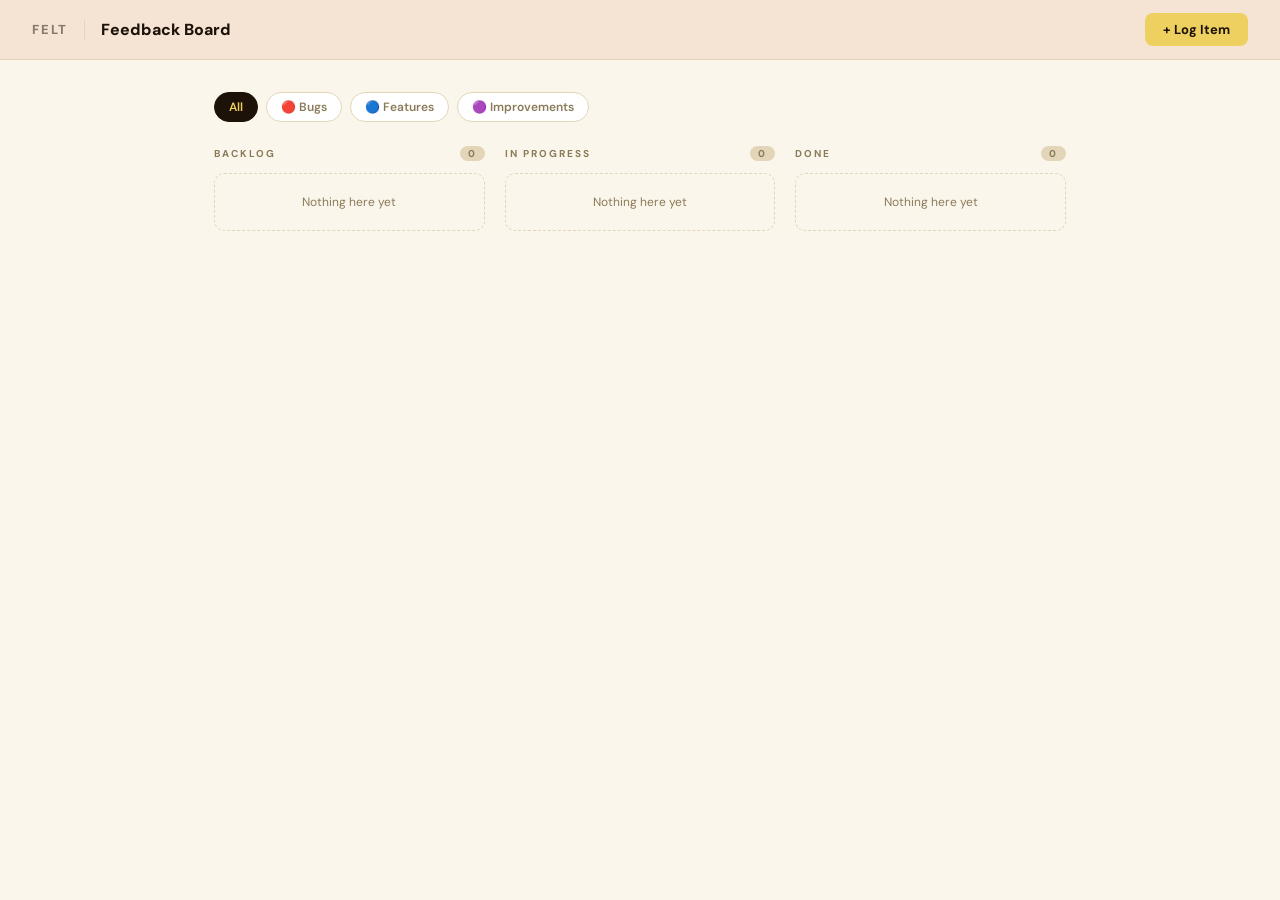
==== feedback.html @ 37f45e5d "Add feedback board + nav fixes" ====
<!DOCTYPE html>
<html lang="en">
<head>
<meta charset="UTF-8">
<meta name="viewport" content="width=device-width, initial-scale=1.0">
<title>FELT — Feedback Board</title>
<link rel="preconnect" href="https://fonts.googleapis.com">
<link rel="preconnect" href="https://fonts.gstatic.com" crossorigin>
<link href="https://fonts.googleapis.com/css2?family=DM+Sans:wght@400;500;600;700;800&display=swap" rel="stylesheet">
<style>
  * { margin: 0; padding: 0; box-sizing: border-box; }
  :root {
    --bg: #FBF6EC; --surface: #FFFFFF; --border: #E3D6B8; --text: #1C1208; --muted: #8A7A58;
    --accent: #EDD060; --accent-dark: #C8A830; --accent-light: #FBF0C8;
    --navy: #1C1208; --orange: #C4703A; --orange-light: #F5E4D4;
    --green: #4A8A65; --green-light: #D4EEE2;
    --red: #B5503A; --red-light: #F2E0D8;
    --blue: #5B7FA6; --blue-light: #D8E8F4;
    --purple: #8A6A9A; --purple-light: #EAE0F2;
    --radius: 10px;
  }
  body { font-family: 'DM Sans', -apple-system, sans-serif; background: var(--bg); color: var(--text); font-size: 14px; min-height: 100vh; }

  /* ── HEADER ── */
  .header { background: var(--orange-light); border-bottom: 1.5px solid var(--border); padding: 0 32px; display: flex; align-items: center; justify-content: space-between; height: 60px; position: sticky; top: 0; z-index: 10; }
  .header-left { display: flex; align-items: center; gap: 16px; }
  .header-logo { font-size: 13px; font-weight: 800; letter-spacing: 2px; color: var(--navy); text-decoration: none; opacity: 0.5; }
  .header-title { font-size: 16px; font-weight: 800; color: var(--navy); }
  .header-sub { font-size: 12px; color: var(--muted); margin-top: 1px; }

  /* ── LAYOUT ── */
  .container { max-width: 900px; margin: 0 auto; padding: 32px 24px 80px; }

  /* ── FILTERS ── */
  .toolbar { display: flex; gap: 8px; margin-bottom: 24px; flex-wrap: wrap; align-items: center; }
  .filter-btn { padding: 6px 14px; border-radius: 20px; border: 1.5px solid var(--border); background: var(--surface); color: var(--muted); font-size: 12px; font-weight: 600; cursor: pointer; font-family: inherit; transition: all 0.15s; }
  .filter-btn.active { background: var(--navy); color: var(--accent); border-color: var(--navy); }
  .add-btn { margin-left: auto; padding: 8px 18px; border-radius: 8px; border: none; background: var(--accent); color: var(--navy); font-size: 13px; font-weight: 700; cursor: pointer; font-family: inherit; transition: all 0.15s; }
  .add-btn:hover { background: var(--accent-dark); }

  /* ── COLUMNS ── */
  .board { display: grid; grid-template-columns: 1fr 1fr 1fr; gap: 20px; }
  .col-header { font-size: 10px; font-weight: 700; text-transform: uppercase; letter-spacing: 2px; color: var(--muted); margin-bottom: 12px; display: flex; align-items: center; justify-content: space-between; }
  .col-count { background: var(--border); color: var(--muted); border-radius: 20px; padding: 1px 8px; font-size: 10px; }

  /* ── CARDS ── */
  .card { background: var(--surface); border: 1.5px solid var(--border); border-radius: var(--radius); padding: 14px 16px; margin-bottom: 10px; position: relative; transition: box-shadow 0.15s; }
  .card:hover { box-shadow: 0 4px 16px rgba(28,18,8,0.08); }
  .card-top { display: flex; align-items: flex-start; justify-content: space-between; gap: 8px; margin-bottom: 8px; }
  .card-title { font-size: 13px; font-weight: 700; color: var(--navy); line-height: 1.4; flex: 1; }
  .card-actions { display: flex; gap: 4px; flex-shrink: 0; }
  .icon-btn { background: none; border: none; cursor: pointer; color: var(--muted); font-size: 13px; padding: 2px 5px; border-radius: 5px; font-family: inherit; transition: all 0.1s; }
  .icon-btn:hover { background: var(--bg); color: var(--text); }
  .card-notes { font-size: 12px; color: var(--muted); line-height: 1.5; margin-bottom: 10px; }
  .card-meta { display: flex; gap: 6px; flex-wrap: wrap; }
  .badge { font-size: 10px; font-weight: 700; letter-spacing: 0.5px; text-transform: uppercase; padding: 2px 8px; border-radius: 20px; }
  .badge-bug { background: var(--red-light); color: var(--red); }
  .badge-feature { background: var(--blue-light); color: var(--blue); }
  .badge-improvement { background: var(--purple-light); color: var(--purple); }
  .badge-high { background: var(--orange-light); color: var(--orange); }
  .badge-medium { background: var(--accent-light); color: var(--accent-dark); }
  .badge-low { background: var(--green-light); color: var(--green); }
  .card-date { font-size: 10px; color: var(--muted); margin-left: auto; align-self: flex-end; }

  .col-done .card { opacity: 0.6; }
  .col-done .card:hover { opacity: 1; }

  .empty-col { padding: 20px; text-align: center; color: var(--muted); font-size: 12px; border: 1.5px dashed var(--border); border-radius: var(--radius); }

  /* ── MODAL ── */
  .overlay { display: none; position: fixed; inset: 0; background: rgba(28,18,8,0.4); z-index: 100; align-items: center; justify-content: center; padding: 20px; }
  .overlay.open { display: flex; }
  .modal { background: var(--surface); border-radius: 16px; padding: 28px; width: 100%; max-width: 480px; box-shadow: 0 20px 60px rgba(28,18,8,0.2); }
  .modal-title { font-size: 17px; font-weight: 800; color: var(--navy); margin-bottom: 20px; }
  .form-group { margin-bottom: 16px; }
  .form-group label { display: block; font-size: 11px; font-weight: 700; text-transform: uppercase; letter-spacing: 1px; color: var(--muted); margin-bottom: 6px; }
  .form-group input, .form-group select, .form-group textarea { width: 100%; padding: 10px 12px; border: 1.5px solid var(--border); border-radius: 8px; font-size: 13px; font-family: inherit; color: var(--text); background: var(--bg); outline: none; transition: border 0.15s; }
  .form-group input:focus, .form-group select:focus, .form-group textarea:focus { border-color: var(--accent-dark); }
  .form-group textarea { resize: vertical; min-height: 80px; }
  .form-row { display: grid; grid-template-columns: 1fr 1fr; gap: 12px; }
  .modal-footer { display: flex; justify-content: flex-end; gap: 10px; margin-top: 24px; }
  .btn-ghost { padding: 8px 16px; border-radius: 8px; border: 1.5px solid var(--border); background: none; color: var(--muted); font-size: 13px; font-weight: 700; cursor: pointer; font-family: inherit; }
  .btn-primary { padding: 8px 18px; border-radius: 8px; border: none; background: var(--accent); color: var(--navy); font-size: 13px; font-weight: 700; cursor: pointer; font-family: inherit; }
  .btn-primary:hover { background: var(--accent-dark); }

  /* ── MOVE BUTTONS ── */
  .move-btns { display: flex; gap: 4px; margin-top: 10px; border-top: 1px solid var(--border); padding-top: 10px; }
  .move-btn { flex: 1; padding: 5px 8px; border-radius: 6px; border: 1.5px solid var(--border); background: none; color: var(--muted); font-size: 11px; font-weight: 600; cursor: pointer; font-family: inherit; transition: all 0.1s; text-align: center; }
  .move-btn:hover { background: var(--bg); color: var(--text); }
  .move-btn.current { background: var(--navy); color: var(--accent); border-color: var(--navy); cursor: default; }

  @media (max-width: 700px) {
    .board { grid-template-columns: 1fr; }
    .header { padding: 0 16px; }
    .container { padding: 20px 16px 60px; }
    .form-row { grid-template-columns: 1fr; }
  }
</style>
</head>
<body>

<div class="header">
  <div class="header-left">
    <a href="/" class="header-logo">FELT</a>
    <div style="width:1px;height:20px;background:var(--border)"></div>
    <div>
      <div class="header-title">Feedback Board</div>
    </div>
  </div>
  <button class="add-btn" onclick="openModal()">+ Log Item</button>
</div>

<div class="container">
  <div class="toolbar" id="toolbar">
    <button class="filter-btn active" onclick="setFilter('all',this)">All</button>
    <button class="filter-btn" onclick="setFilter('bug',this)">🔴 Bugs</button>
    <button class="filter-btn" onclick="setFilter('feature',this)">🔵 Features</button>
    <button class="filter-btn" onclick="setFilter('improvement',this)">🟣 Improvements</button>
  </div>
  <div class="board">
    <div>
      <div class="col-header">Backlog <span class="col-count" id="count-backlog">0</span></div>
      <div id="col-backlog"></div>
    </div>
    <div>
      <div class="col-header">In Progress <span class="col-count" id="count-progress">0</span></div>
      <div id="col-progress"></div>
    </div>
    <div class="col-done">
      <div class="col-header">Done <span class="col-count" id="count-done">0</span></div>
      <div id="col-done"></div>
    </div>
  </div>
</div>

<!-- Modal -->
<div class="overlay" id="overlay" onclick="handleOverlayClick(event)">
  <div class="modal">
    <div class="modal-title" id="modal-title">Log Item</div>
    <div class="form-group">
      <label>Title</label>
      <input id="f-title" placeholder="Brief description of the bug or idea…">
    </div>
    <div class="form-row">
      <div class="form-group">
        <label>Type</label>
        <select id="f-type">
          <option value="bug">Bug</option>
          <option value="feature">Feature</option>
          <option value="improvement">Improvement</option>
        </select>
      </div>
      <div class="form-group">
        <label>Priority</label>
        <select id="f-priority">
          <option value="high">High</option>
          <option value="medium" selected>Medium</option>
          <option value="low">Low</option>
        </select>
      </div>
    </div>
    <div class="form-group">
      <label>Notes</label>
      <textarea id="f-notes" placeholder="Any extra context, steps to reproduce, or details…"></textarea>
    </div>
    <div class="modal-footer">
      <button class="btn-ghost" onclick="closeModal()">Cancel</button>
      <button class="btn-primary" onclick="saveItem()">Save</button>
    </div>
  </div>
</div>

<script>
  const STORE_KEY = 'felt-feedback-v1';
  let items = JSON.parse(localStorage.getItem(STORE_KEY) || '[]');
  let nextId = items.reduce((m,i) => Math.max(m, i.id||0), 0) + 1;
  let currentFilter = 'all';
  let editingId = null;

  function save() { localStorage.setItem(STORE_KEY, JSON.stringify(items)); }

  function fmt(dateStr) {
    return new Date(dateStr).toLocaleDateString('en-CA', { month: 'short', day: 'numeric' });
  }

  function render() {
    const filtered = currentFilter === 'all' ? items : items.filter(i => i.type === currentFilter);
    const statuses = ['backlog', 'progress', 'done'];
    statuses.forEach(s => {
      const col = document.getElementById('col-' + s);
      const group = filtered.filter(i => i.status === s)
        .sort((a,b) => { const p = {high:0,medium:1,low:2}; return p[a.priority]-p[b.priority]; });
      document.getElementById('count-' + s).textContent = group.length;
      if (group.length === 0) {
        col.innerHTML = `<div class="empty-col">Nothing here yet</div>`;
        return;
      }
      col.innerHTML = group.map(item => `
        <div class="card">
          <div class="card-top">
            <div class="card-title">${esc(item.title)}</div>
            <div class="card-actions">
              <button class="icon-btn" onclick="editItem(${item.id})" title="Edit">✎</button>
              <button class="icon-btn" onclick="deleteItem(${item.id})" title="Delete">✕</button>
            </div>
          </div>
          ${item.notes ? `<div class="card-notes">${esc(item.notes)}</div>` : ''}
          <div class="card-meta">
            <span class="badge badge-${item.type}">${item.type}</span>
            <span class="badge badge-${item.priority}">${item.priority}</span>
            <span class="card-date">${fmt(item.date)}</span>
          </div>
          <div class="move-btns">
            <button class="move-btn ${item.status==='backlog'?'current':''}" onclick="moveItem(${item.id},'backlog')">Backlog</button>
            <button class="move-btn ${item.status==='progress'?'current':''}" onclick="moveItem(${item.id},'progress')">In Progress</button>
            <button class="move-btn ${item.status==='done'?'current':''}" onclick="moveItem(${item.id},'done')">Done</button>
          </div>
        </div>`).join('');
    });
  }

  function esc(s) { return String(s).replace(/&/g,'&amp;').replace(/</g,'&lt;').replace(/>/g,'&gt;').replace(/"/g,'&quot;'); }

  function setFilter(f, btn) {
    currentFilter = f;
    document.querySelectorAll('.filter-btn').forEach(b => b.classList.remove('active'));
    btn.classList.add('active');
    render();
  }

  function openModal(id) {
    editingId = id || null;
    const item = id ? items.find(i => i.id === id) : null;
    document.getElementById('modal-title').textContent = item ? 'Edit Item' : 'Log Item';
    document.getElementById('f-title').value = item ? item.title : '';
    document.getElementById('f-type').value = item ? item.type : 'feature';
    document.getElementById('f-priority').value = item ? item.priority : 'medium';
    document.getElementById('f-notes').value = item ? (item.notes || '') : '';
    document.getElementById('overlay').classList.add('open');
    setTimeout(() => document.getElementById('f-title').focus(), 50);
  }

  function closeModal() { document.getElementById('overlay').classList.remove('open'); editingId = null; }
  function handleOverlayClick(e) { if (e.target === document.getElementById('overlay')) closeModal(); }

  function saveItem() {
    const title = document.getElementById('f-title').value.trim();
    if (!title) { document.getElementById('f-title').focus(); return; }
    if (editingId) {
      const item = items.find(i => i.id === editingId);
      item.title = title;
      item.type = document.getElementById('f-type').value;
      item.priority = document.getElementById('f-priority').value;
      item.notes = document.getElementById('f-notes').value;
    } else {
      items.unshift({ id: nextId++, title, type: document.getElementById('f-type').value, priority: document.getElementById('f-priority').value, notes: document.getElementById('f-notes').value, status: 'backlog', date: new Date().toISOString().split('T')[0] });
    }
    save(); closeModal(); render();
  }

  function editItem(id) { openModal(id); }

  function deleteItem(id) {
    if (!confirm('Delete this item?')) return;
    items = items.filter(i => i.id !== id);
    save(); render();
  }

  function moveItem(id, status) {
    const item = items.find(i => i.id === id);
    if (item) { item.status = status; save(); render(); }
  }

  document.addEventListener('keydown', e => { if (e.key === 'Escape') closeModal(); });
  render();
</script>
</body>
</html>
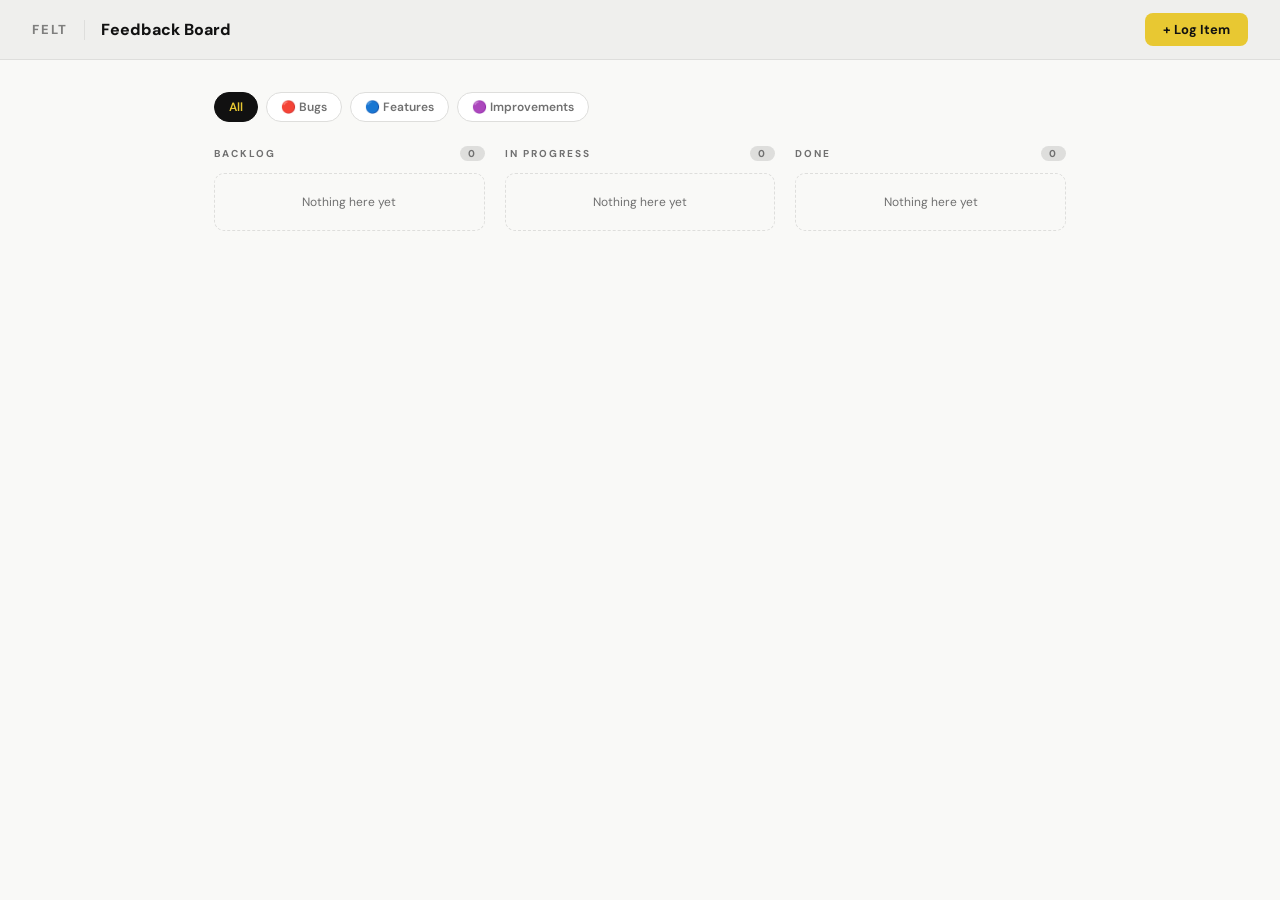
==== commit 5301e6ab: "Studio Minimal theme: off-white and black palette" ====
--- a/feedback.html
+++ b/feedback.html
@@ -10,19 +10,19 @@
 <style>
   * { margin: 0; padding: 0; box-sizing: border-box; }
   :root {
-    --bg: #FBF6EC; --surface: #FFFFFF; --border: #E3D6B8; --text: #1C1208; --muted: #8A7A58;
-    --accent: #EDD060; --accent-dark: #C8A830; --accent-light: #FBF0C8;
-    --navy: #1C1208; --orange: #C4703A; --orange-light: #F5E4D4;
-    --green: #4A8A65; --green-light: #D4EEE2;
-    --red: #B5503A; --red-light: #F2E0D8;
-    --blue: #5B7FA6; --blue-light: #D8E8F4;
-    --purple: #8A6A9A; --purple-light: #EAE0F2;
+    --bg: #F9F9F7; --surface: #FFFFFF; --border: #DEDEDC; --text: #111111; --muted: #707070;
+    --accent: #E8C832; --accent-dark: #C4A010; --accent-light: #FAF5C0;
+    --navy: #111111; --orange: #B86030; --orange-light: #F0E0D0;
+    --green: #3D7A58; --green-light: #CDE8DA;
+    --red: #A84232; --red-light: #F0DDD8;
+    --blue: #4A72A0; --blue-light: #D4E4F2;
+    --purple: #7A5A8A; --purple-light: #E4D8EE;
     --radius: 10px;
   }
   body { font-family: 'DM Sans', -apple-system, sans-serif; background: var(--bg); color: var(--text); font-size: 14px; min-height: 100vh; }
 
   /* ── HEADER ── */
-  .header { background: var(--orange-light); border-bottom: 1.5px solid var(--border); padding: 0 32px; display: flex; align-items: center; justify-content: space-between; height: 60px; position: sticky; top: 0; z-index: 10; }
+  .header { background: #EFEFED; border-bottom: 1.5px solid var(--border); padding: 0 32px; display: flex; align-items: center; justify-content: space-between; height: 60px; position: sticky; top: 0; z-index: 10; }
   .header-left { display: flex; align-items: center; gap: 16px; }
   .header-logo { font-size: 13px; font-weight: 800; letter-spacing: 2px; color: var(--navy); text-decoration: none; opacity: 0.5; }
   .header-title { font-size: 16px; font-weight: 800; color: var(--navy); }
